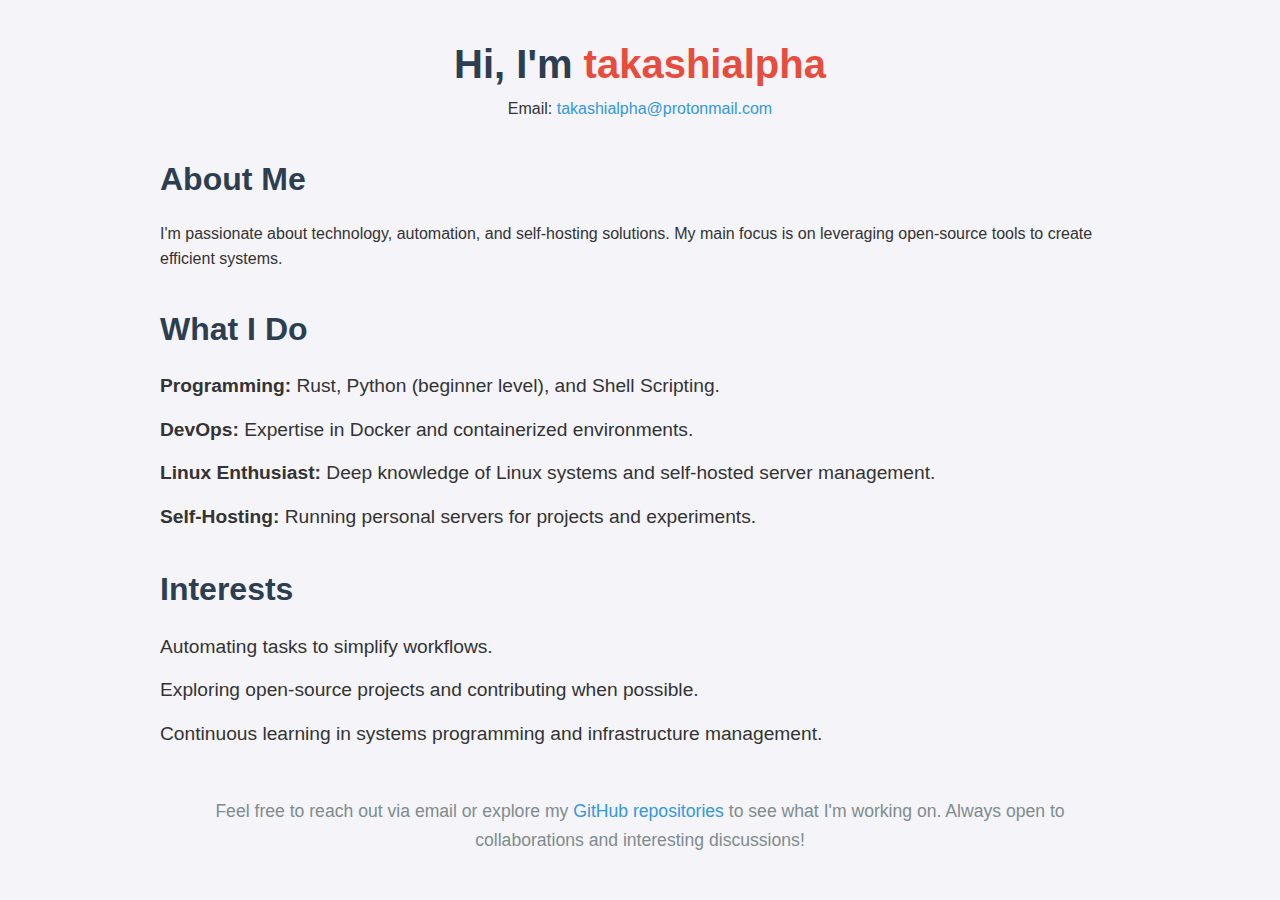
==== index.html @ e60df247 "Initial commit with HTML and CSS" ====
<!DOCTYPE html>
<html lang="en">
<head>
    <meta charset="UTF-8">
    <meta name="viewport" content="width=device-width, initial-scale=1.0">
    <title>Takashialpha - About Me</title>
    <link rel="stylesheet" href="css/styles.css">
</head>
<body>
    <div class="container">
        <header>
            <h1>Hi, I'm <span class="highlight">takashialpha</span></h1>
            <p class="email">Email: <a href="mailto:takashialpha@protonmail.com">takashialpha@protonmail.com</a></p>
        </header>

        <section class="about">
            <h2>About Me</h2>
            <p>I'm passionate about technology, automation, and self-hosting solutions. My main focus is on leveraging open-source tools to create efficient systems.</p>
        </section>

        <section class="what-i-do">
            <h2>What I Do</h2>
            <ul>
                <li><strong>Programming:</strong> Rust, Python (beginner level), and Shell Scripting.</li>
                <li><strong>DevOps:</strong> Expertise in Docker and containerized environments.</li>
                <li><strong>Linux Enthusiast:</strong> Deep knowledge of Linux systems and self-hosted server management.</li>
                <li><strong>Self-Hosting:</strong> Running personal servers for projects and experiments.</li>
            </ul>
        </section>

        <section class="interests">
            <h2>Interests</h2>
            <ul>
                <li>Automating tasks to simplify workflows.</li>
                <li>Exploring open-source projects and contributing when possible.</li>
                <li>Continuous learning in systems programming and infrastructure management.</li>
            </ul>
        </section>

        <footer>
            <p>Feel free to reach out via email or explore my <a href="https://github.com/takashialpha" target="_blank">GitHub repositories</a> to see what I'm working on. Always open to collaborations and interesting discussions!</p>
        </footer>
    </div>
</body>
</html>
---- css/styles.css ----
* {
    margin: 0;
    padding: 0;
    box-sizing: border-box;
}

body {
    font-family: 'Arial', sans-serif;
    background-color: #f4f4f9;
    color: #333;
    line-height: 1.6;
}

.container {
    width: 80%;
    max-width: 1200px;
    margin: 0 auto;
    padding: 2rem;
}

header {
    text-align: center;
    margin-bottom: 2rem;
}

header h1 {
    font-size: 2.5rem;
    color: #2c3e50;
}

header .highlight {
    color: #e74c3c;
}

header .email a {
    text-decoration: none;
    color: #3498db;
}

.about, .what-i-do, .interests {
    margin-bottom: 2rem;
}

h2 {
    font-size: 2rem;
    margin-bottom: 1rem;
    color: #2c3e50;
}

ul {
    list-style-type: none;
}

ul li {
    font-size: 1.2rem;
    margin-bottom: 0.8rem;
}

footer {
    text-align: center;
    font-size: 1.1rem;
    margin-top: 3rem;
    color: #7f8c8d;
}

footer a {
    color: #3498db;
    text-decoration: none;
}

footer a:hover {
    text-decoration: underline;
}
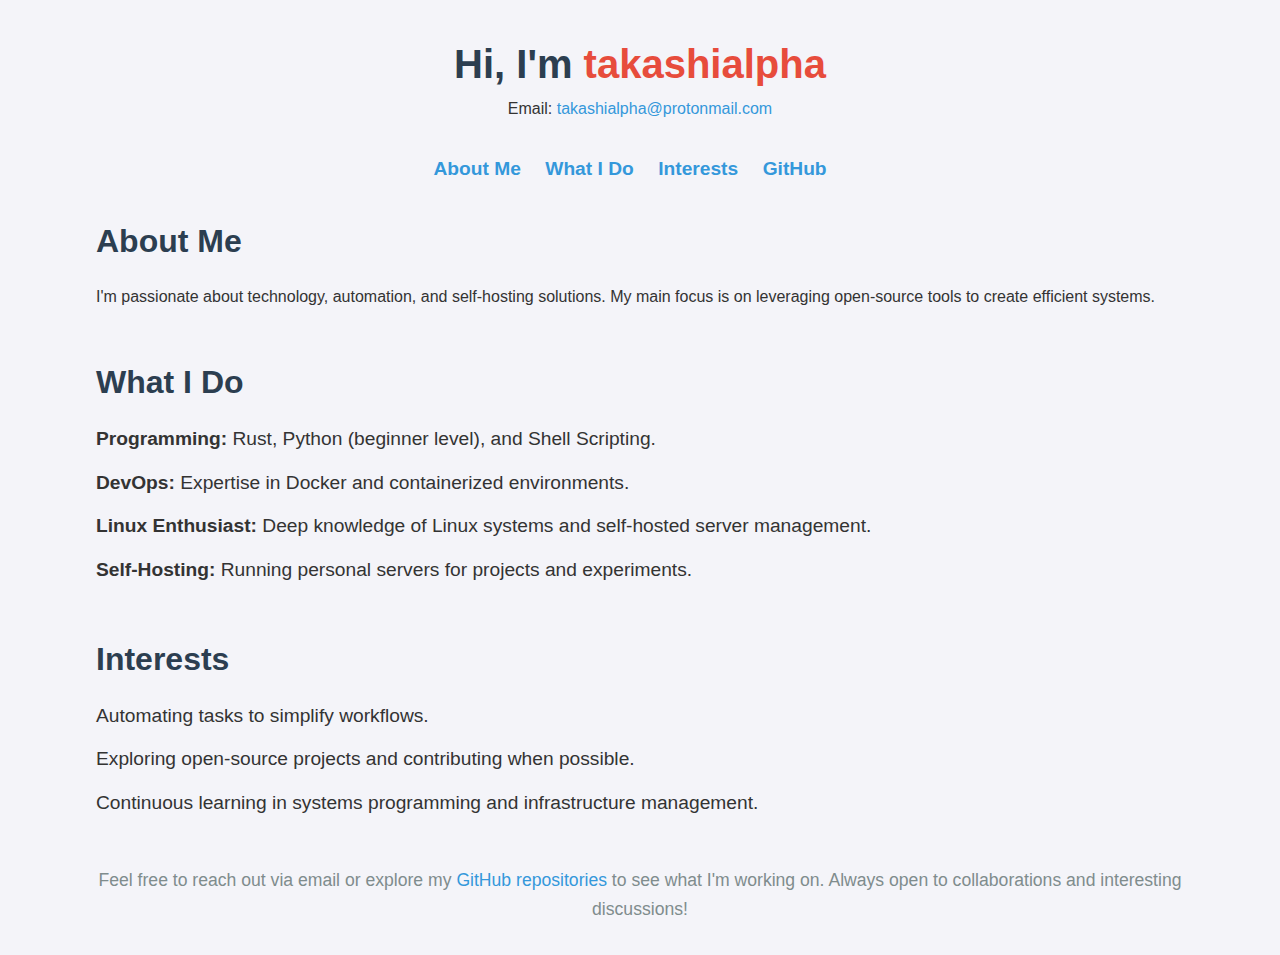
==== commit b70dec75: "adding pseudo-file" ====
--- a/index.html
+++ b/index.html
@@ -3,6 +3,9 @@
 <head>
     <meta charset="UTF-8">
     <meta name="viewport" content="width=device-width, initial-scale=1.0">
+    <meta name="description" content="Takashialpha's personal page showcasing my skills, interests, and projects.">
+    <meta name="author" content="takashialpha">
+    <link rel="icon" href="assets/favicon.ico" type="image/x-icon">
     <title>Takashialpha - About Me</title>
     <link rel="stylesheet" href="css/styles.css">
 </head>
@@ -13,12 +16,21 @@
             <p class="email">Email: <a href="mailto:takashialpha@protonmail.com">takashialpha@protonmail.com</a></p>
         </header>
 
-        <section class="about">
+        <nav>
+            <ul>
+                <li><a href="#about">About Me</a></li>
+                <li><a href="#what-i-do">What I Do</a></li>
+                <li><a href="#interests">Interests</a></li>
+                <li><a href="https://github.com/takashialpha" target="_blank">GitHub</a></li>
+            </ul>
+        </nav>
+
+        <section id="about" class="about">
             <h2>About Me</h2>
             <p>I'm passionate about technology, automation, and self-hosting solutions. My main focus is on leveraging open-source tools to create efficient systems.</p>
         </section>
 
-        <section class="what-i-do">
+        <section id="what-i-do" class="what-i-do">
             <h2>What I Do</h2>
             <ul>
                 <li><strong>Programming:</strong> Rust, Python (beginner level), and Shell Scripting.</li>
@@ -28,7 +40,7 @@
             </ul>
         </section>
 
-        <section class="interests">
+        <section id="interests" class="interests">
             <h2>Interests</h2>
             <ul>
                 <li>Automating tasks to simplify workflows.</li>
--- a/css/styles.css
+++ b/css/styles.css
@@ -1,3 +1,4 @@
+/* Global Styles */
 * {
     margin: 0;
     padding: 0;
@@ -9,10 +10,11 @@
     background-color: #f4f4f9;
     color: #333;
     line-height: 1.6;
+    transition: background-color 0.3s, color 0.3s;
 }
 
 .container {
-    width: 80%;
+    width: 90%;
     max-width: 1200px;
     margin: 0 auto;
     padding: 2rem;
@@ -37,8 +39,33 @@
     color: #3498db;
 }
 
+nav {
+    margin-bottom: 2rem;
+    text-align: center;
+}
+
+nav ul {
+    list-style-type: none;
+    padding: 0;
+}
+
+nav ul li {
+    display: inline;
+    margin-right: 20px;
+}
+
+nav ul li a {
+    text-decoration: none;
+    color: #3498db;
+    font-weight: bold;
+}
+
+nav ul li a:hover {
+    text-decoration: underline;
+}
+
 .about, .what-i-do, .interests {
-    margin-bottom: 2rem;
+    margin-bottom: 3rem;
 }
 
 h2 {
@@ -71,3 +98,52 @@
 footer a:hover {
     text-decoration: underline;
 }
+
+/* dark mode */
+@media (prefers-color-scheme: dark) {
+    body {
+        background-color: #2c3e50;
+        color: #ecf0f1;
+    }
+
+    header h1 {
+        color: #ecf0f1;
+    }
+
+    header .highlight {
+        color: #e74c3c;
+    }
+
+    header .email a {
+        color: #3498db;
+    }
+
+    nav ul li a {
+        color: #3498db;
+    }
+
+    footer {
+        color: #bdc3c7;
+    }
+
+    footer a {
+        color: #3498db;
+    }
+}
+
+/* Responsiveness */
+@media (max-width: 768px) {
+    header h1 {
+        font-size: 2rem;
+    }
+
+    nav ul li {
+        display: block;
+        margin-bottom: 10px;
+    }
+
+    .container {
+        width: 95%;
+        padding: 1rem;
+    }
+}
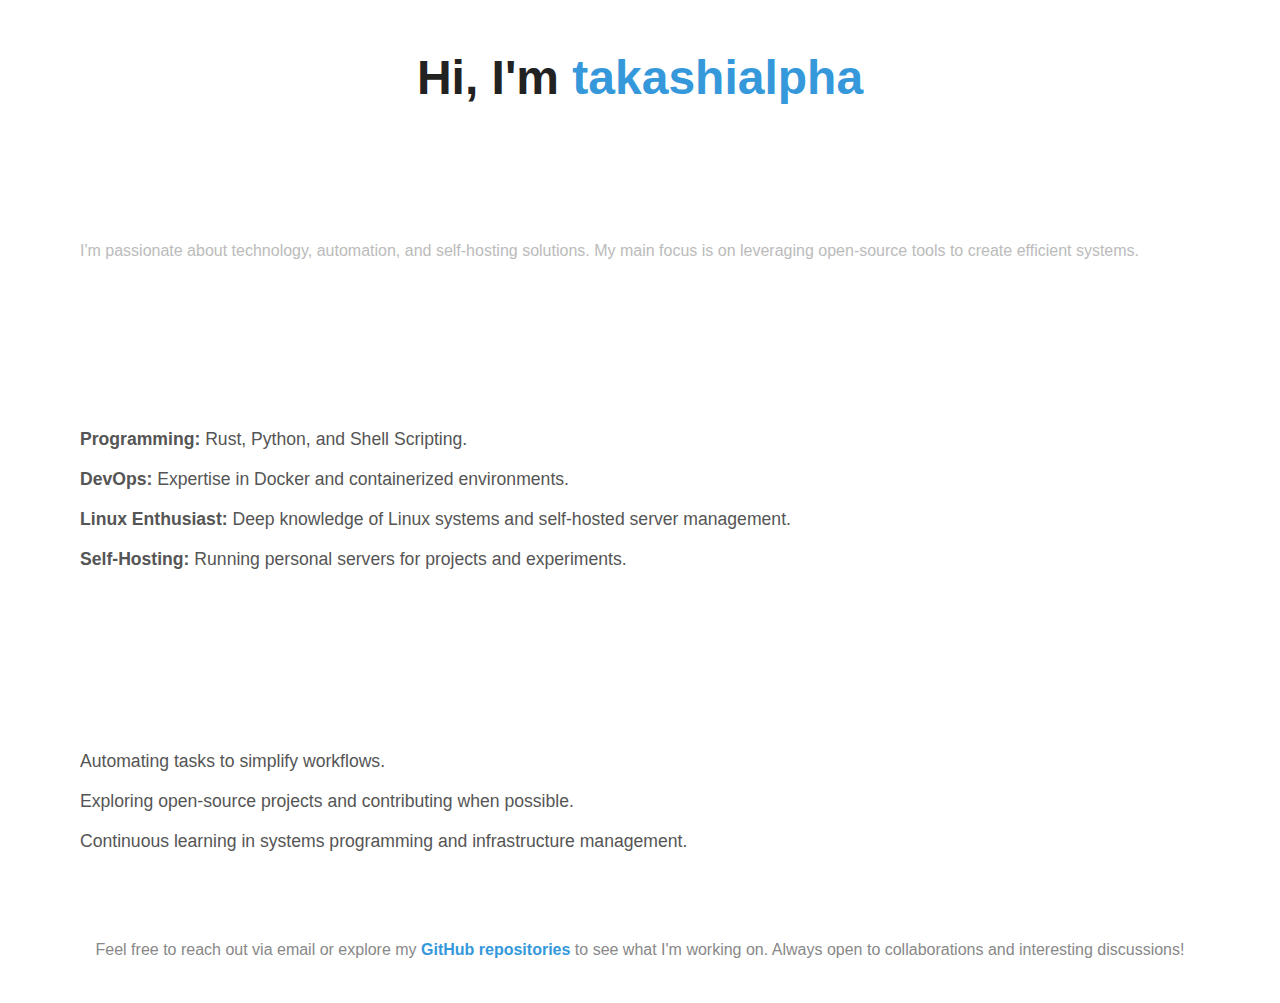
==== commit 2c31dc4c: "Modified Ui" ====
--- a/index.html
+++ b/index.html
@@ -6,6 +6,7 @@
     <meta name="description" content="Takashialpha's personal page showcasing my skills, interests, and projects.">
     <meta name="author" content="takashialpha">
     <link rel="icon" href="assets/favicon.ico" type="image/x-icon">
+    <link rel="manifest" href="site.webmanifest">
     <title>Takashialpha - About Me</title>
     <link rel="stylesheet" href="css/styles.css">
 </head>
@@ -13,17 +14,7 @@
     <div class="container">
         <header>
             <h1>Hi, I'm <span class="highlight">takashialpha</span></h1>
-            <p class="email">Email: <a href="mailto:takashialpha@protonmail.com">takashialpha@protonmail.com</a></p>
         </header>
-
-        <nav>
-            <ul>
-                <li><a href="#about">About Me</a></li>
-                <li><a href="#what-i-do">What I Do</a></li>
-                <li><a href="#interests">Interests</a></li>
-                <li><a href="https://github.com/takashialpha" target="_blank">GitHub</a></li>
-            </ul>
-        </nav>
 
         <section id="about" class="about">
             <h2>About Me</h2>
@@ -33,7 +24,7 @@
         <section id="what-i-do" class="what-i-do">
             <h2>What I Do</h2>
             <ul>
-                <li><strong>Programming:</strong> Rust, Python (beginner level), and Shell Scripting.</li>
+                <li><strong>Programming:</strong> Rust, Python, and Shell Scripting.</li>
                 <li><strong>DevOps:</strong> Expertise in Docker and containerized environments.</li>
                 <li><strong>Linux Enthusiast:</strong> Deep knowledge of Linux systems and self-hosted server management.</li>
                 <li><strong>Self-Hosting:</strong> Running personal servers for projects and experiments.</li>
--- a/css/styles.css
+++ b/css/styles.css
@@ -1,129 +1,115 @@
-/* Global Styles */
 * {
     margin: 0;
     padding: 0;
     box-sizing: border-box;
+    font-family: 'Inter', sans-serif;
 }
 
 body {
-    font-family: 'Arial', sans-serif;
-    background-color: #f4f4f9;
-    color: #333;
+    background-color: #ffffff;
+    color: #333333;
     line-height: 1.6;
-    transition: background-color 0.3s, color 0.3s;
 }
 
 .container {
-    width: 90%;
     max-width: 1200px;
     margin: 0 auto;
-    padding: 2rem;
+    padding: 40px 20px;
 }
 
+/* Header */
 header {
     text-align: center;
-    margin-bottom: 2rem;
+    margin-bottom: 30px;
 }
 
 header h1 {
-    font-size: 2.5rem;
-    color: #2c3e50;
+    font-size: 3rem;
+    color: #222222;
+    font-weight: 700;
+    margin-bottom: 10px;
 }
 
 header .highlight {
-    color: #e74c3c;
-}
-
-header .email a {
-    text-decoration: none;
     color: #3498db;
 }
 
-nav {
-    margin-bottom: 2rem;
-    text-align: center;
+/* Sections */
+section {
+    margin-bottom: 50px;
+    padding: 20px;
 }
 
-nav ul {
+h2 {
+    font-size: 2.2rem;
+    color: #ffffff;
+    margin-bottom: 15px;
+    font-weight: 600;
+    transition: transform 0.3s ease;
+}
+
+section p, section ul {
+    color: #bbbbbb;
+}
+
+/* Hover effects on section titles */
+h2:hover {
+    transform: translateX(10px);
+}
+
+/* Lists */
+ul {
     list-style-type: none;
     padding: 0;
 }
 
-nav ul li {
-    display: inline;
-    margin-right: 20px;
+ul li {
+    font-size: 1.1rem;
+    margin-bottom: 12px;
+    color: #555555;
+    transition: transform 0.2s ease-in-out;
 }
 
-nav ul li a {
-    text-decoration: none;
-    color: #3498db;
-    font-weight: bold;
+ul li:hover {
+    transform: translateX(8px);
 }
 
-nav ul li a:hover {
-    text-decoration: underline;
-}
-
-.about, .what-i-do, .interests {
-    margin-bottom: 3rem;
-}
-
-h2 {
-    font-size: 2rem;
-    margin-bottom: 1rem;
-    color: #2c3e50;
-}
-
-ul {
-    list-style-type: none;
-}
-
-ul li {
-    font-size: 1.2rem;
-    margin-bottom: 0.8rem;
-}
-
+/* Footer */
 footer {
     text-align: center;
-    font-size: 1.1rem;
-    margin-top: 3rem;
-    color: #7f8c8d;
+    font-size: 1rem;
+    color: #888888;
+    margin-top: 40px;
 }
 
 footer a {
     color: #3498db;
     text-decoration: none;
+    font-weight: 600;
+    transition: color 0.3s;
 }
 
 footer a:hover {
-    text-decoration: underline;
+    color: #2980b9;
 }
 
-/* dark mode */
+/* Dark Mode */
 @media (prefers-color-scheme: dark) {
     body {
-        background-color: #2c3e50;
-        color: #ecf0f1;
+        background-color: #1e1e1e;
+        color: #f0f0f0;
     }
 
     header h1 {
-        color: #ecf0f1;
+        color: #f0f0f0;
     }
 
     header .highlight {
-        color: #e74c3c;
-    }
-
-    header .email a {
-        color: #3498db;
-    }
-
-    nav ul li a {
         color: #3498db;
     }
 
     footer {
-        color: #bdc3c7;
+        color: #b0b0b0;
     }
 
     footer a {
@@ -131,19 +117,17 @@
     }
 }
 
-/* Responsiveness */
+/* Mobile Responsiveness */
 @media (max-width: 768px) {
     header h1 {
-        font-size: 2rem;
-    }
-
-    nav ul li {
-        display: block;
-        margin-bottom: 10px;
+        font-size: 2.5rem;
     }
 
     .container {
-        width: 95%;
-        padding: 1rem;
+        padding: 20px;
+    }
+
+    .github-panel iframe {
+        height: 300px;
     }
 }
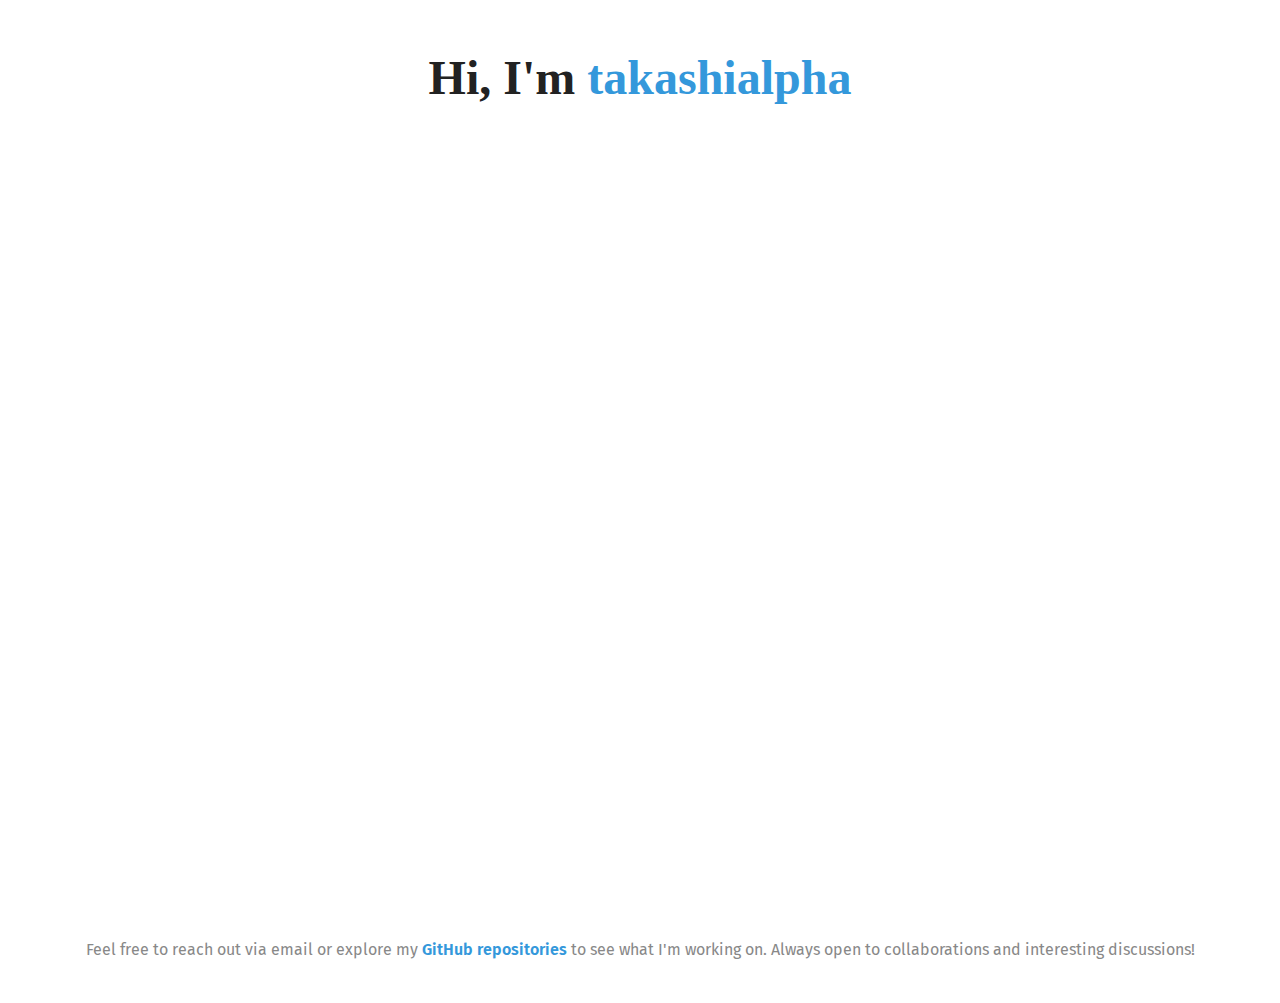
==== commit 91bbce62: "Fixed UI" ====
--- a/index.html
+++ b/index.html
@@ -7,7 +7,9 @@
     <meta name="author" content="takashialpha">
     <link rel="icon" href="assets/favicon.ico" type="image/x-icon">
     <link rel="manifest" href="site.webmanifest">
-    <title>Takashialpha - About Me</title>
+    <title>takashialpha - myself</title>
+    <link href="https://fonts.googleapis.com/css2?family=Fira+Sans:wght@400;600;700&family=Franie+Text&display=swap" rel="stylesheet">
+	<link href="https://fonts.googleapis.com/css2?family=Fira+Sans:wght@400;600;700&display=swap" rel="stylesheet">
     <link rel="stylesheet" href="css/styles.css">
 </head>
 <body>
--- a/css/styles.css
+++ b/css/styles.css
@@ -2,7 +2,7 @@
     margin: 0;
     padding: 0;
     box-sizing: border-box;
-    font-family: 'Inter', sans-serif;
+    font-family: 'Fira Sans', sans-serif;
 }
 
 body {
@@ -17,7 +17,6 @@
     padding: 40px 20px;
 }
 
-/* Header */
 header {
     text-align: center;
     margin-bottom: 30px;
@@ -28,13 +27,13 @@
     color: #222222;
     font-weight: 700;
     margin-bottom: 10px;
+    font-family: 'Franie Text', cursive;
 }
 
 header .highlight {
     color: #3498db;
+    font-family: 'Franie Text', cursive;
 }
-
-/* Sections */
 section {
     margin-bottom: 50px;
     padding: 20px;
@@ -49,15 +48,13 @@
 }
 
 section p, section ul {
-    color: #bbbbbb;
+    color: #ffffff;
 }
 
-/* Hover effects on section titles */
 h2:hover {
     transform: translateX(10px);
 }
 
-/* Lists */
 ul {
     list-style-type: none;
     padding: 0;
@@ -66,7 +63,7 @@
 ul li {
     font-size: 1.1rem;
     margin-bottom: 12px;
-    color: #555555;
+    color: #ffffff;
     transition: transform 0.2s ease-in-out;
 }
 
@@ -74,7 +71,6 @@
     transform: translateX(8px);
 }
 
-/* Footer */
 footer {
     text-align: center;
     font-size: 1rem;
@@ -93,7 +89,6 @@
     color: #2980b9;
 }
 
-/* Dark Mode */
 @media (prefers-color-scheme: dark) {
     body {
         background-color: #1e1e1e;
@@ -117,7 +112,6 @@
     }
 }
 
-/* Mobile Responsiveness */
 @media (max-width: 768px) {
     header h1 {
         font-size: 2.5rem;
@@ -126,8 +120,4 @@
     .container {
         padding: 20px;
     }
-
-    .github-panel iframe {
-        height: 300px;
-    }
 }
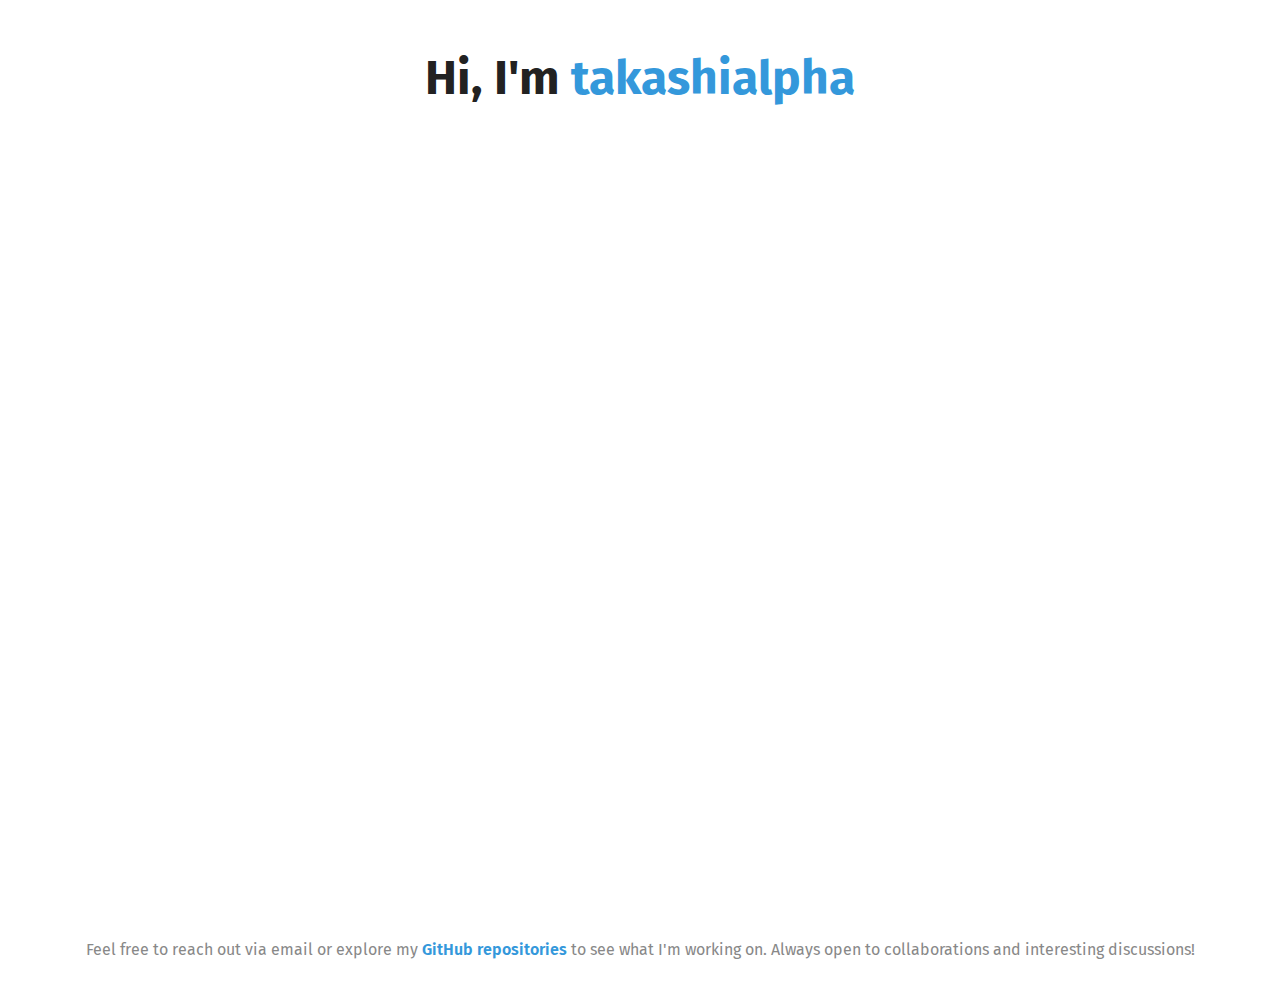
==== commit 5f94b547: "changed title font due to mobile uncompatibility" ====
--- a/index.html
+++ b/index.html
@@ -8,7 +8,6 @@
     <link rel="icon" href="assets/favicon.ico" type="image/x-icon">
     <link rel="manifest" href="site.webmanifest">
     <title>takashialpha - myself</title>
-    <link href="https://fonts.googleapis.com/css2?family=Fira+Sans:wght@400;600;700&family=Franie+Text&display=swap" rel="stylesheet">
 	<link href="https://fonts.googleapis.com/css2?family=Fira+Sans:wght@400;600;700&display=swap" rel="stylesheet">
     <link rel="stylesheet" href="css/styles.css">
 </head>
--- a/css/styles.css
+++ b/css/styles.css
@@ -27,12 +27,12 @@
     color: #222222;
     font-weight: 700;
     margin-bottom: 10px;
-    font-family: 'Franie Text', cursive;
+    font-family: 'Fira Sans', sans-serif;
 }
 
 header .highlight {
     color: #3498db;
-    font-family: 'Franie Text', cursive;
+    font-family: 'Fira Sans', sans-serif;
 }
 section {
     margin-bottom: 50px;
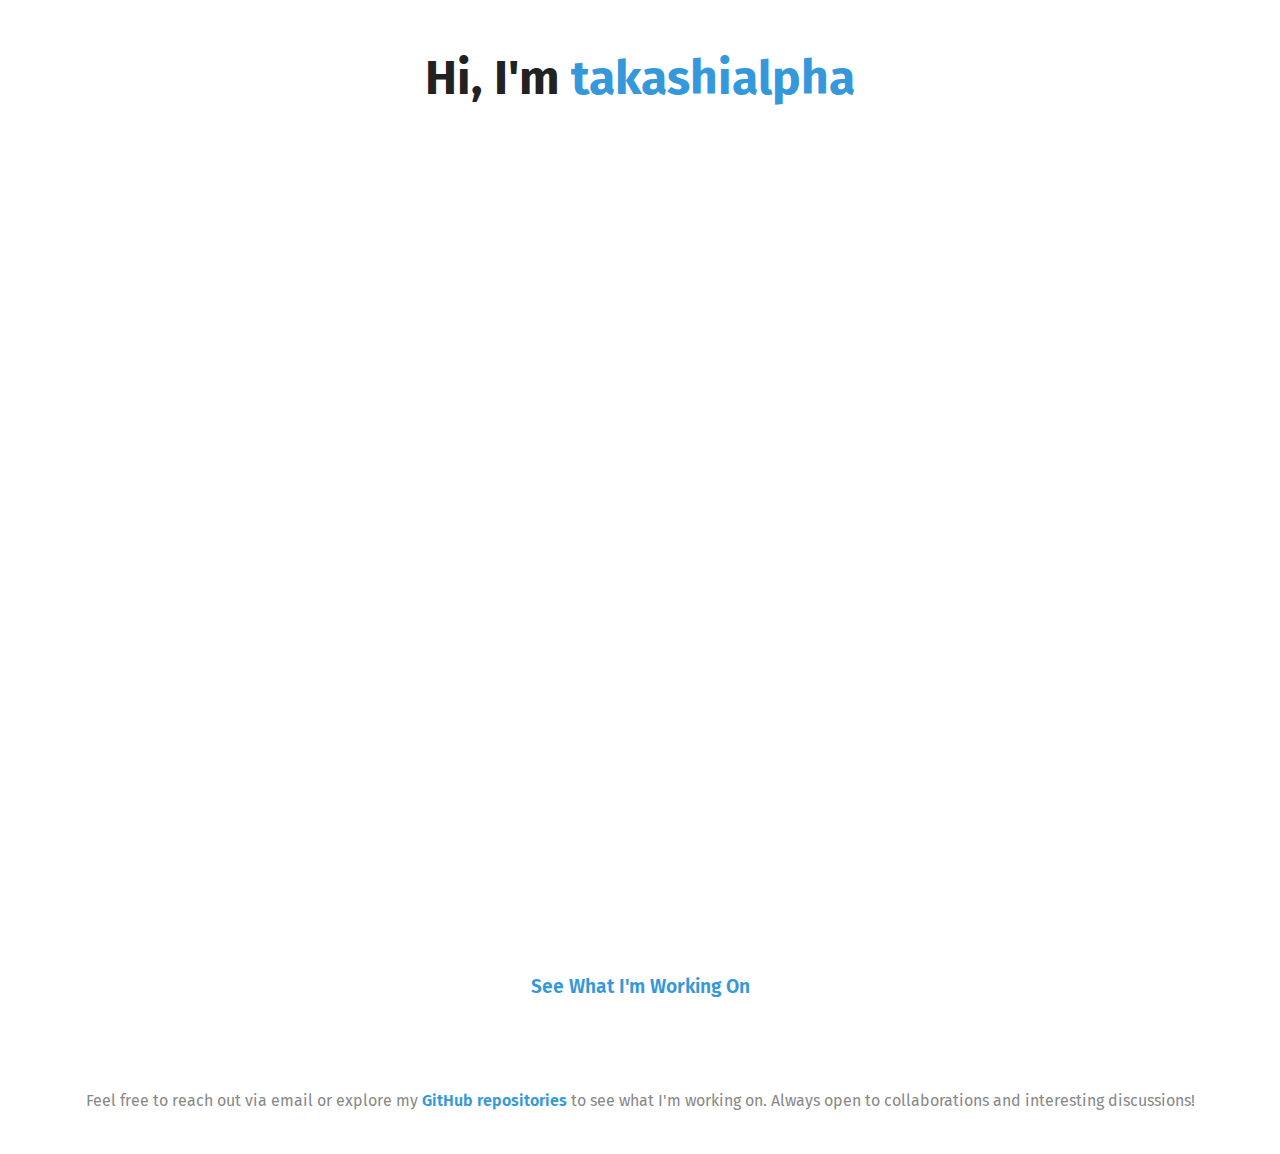
==== commit 548d75b4: "updated website, upgraded 404, added a entry to lab. planning to add a rust backend to it." ====
--- a/index.html
+++ b/index.html
@@ -5,8 +5,8 @@
     <meta name="viewport" content="width=device-width, initial-scale=1.0">
     <meta name="description" content="Takashialpha's personal page showcasing my skills, interests, and projects.">
     <meta name="author" content="takashialpha">
-    <link rel="icon" href="assets/favicon.ico" type="image/x-icon">
-    <link rel="manifest" href="site.webmanifest">
+    <link rel="icon" href="assets/icon/favicon.ico" type="image/x-icon">
+    <link rel="manifest" href="assets/site.webmanifest">
     <title>takashialpha - myself</title>
 	<link href="https://fonts.googleapis.com/css2?family=Fira+Sans:wght@400;600;700&display=swap" rel="stylesheet">
     <link rel="stylesheet" href="css/styles.css">
@@ -41,6 +41,11 @@
             </ul>
         </section>
 
+	<section id="see-what-im-working-on" class="see-what-im-working-on">
+    		<a href="/lab" class="btn">See What I'm Working On</a>
+	</section>
+
+
         <footer>
             <p>Feel free to reach out via email or explore my <a href="https://github.com/takashialpha" target="_blank">GitHub repositories</a> to see what I'm working on. Always open to collaborations and interesting discussions!</p>
         </footer>
--- a/css/styles.css
+++ b/css/styles.css
@@ -27,13 +27,12 @@
     color: #222222;
     font-weight: 700;
     margin-bottom: 10px;
-    font-family: 'Fira Sans', sans-serif;
 }
 
 header .highlight {
     color: #3498db;
-    font-family: 'Fira Sans', sans-serif;
 }
+
 section {
     margin-bottom: 50px;
     padding: 20px;
@@ -89,6 +88,28 @@
     color: #2980b9;
 }
 
+.see-what-im-working-on {
+    text-align: center;
+    margin-top: 50px;
+}
+
+.btn {
+    display: inline-block;
+    padding: 15px 30px;
+    font-size: 1.2rem;
+    background-color: transparent;
+    color: #3498db;
+    text-decoration: none;
+    border-radius: 5px;
+    font-weight: 600;
+    transition: background-color 0.3s, color 0.3s;
+}
+
+.btn:hover {
+    background-color: transparent;
+    color: #2980b9;
+}
+
 @media (prefers-color-scheme: dark) {
     body {
         background-color: #1e1e1e;
